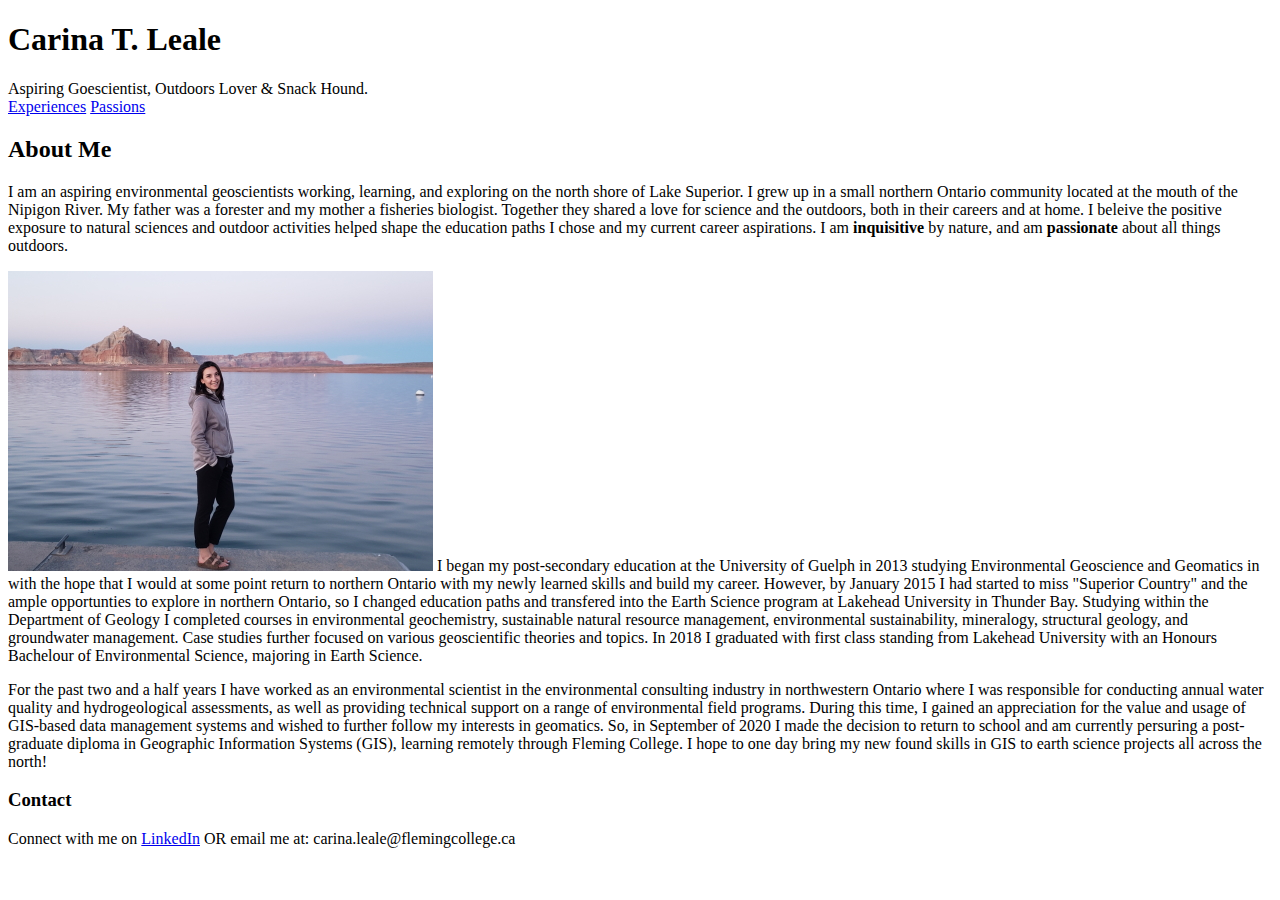
==== index.html @ 88cf0271 "Update index.html" ====
<!DOCTYPE html>

<!-- The three items I choose to include in assignment 1 are: 5 or more images, horizontal navigation bars, 2+ external links -->

<html>
	<head>
		<title>About Me</title>
		<meta
		GEOM 101: Web Design and Programming
		Project 2: Personal Webpage
		Page: index.html (About Me/Default)
		Last Modified: 18-Oct-20>
		<!-- Page set up for responsive screen, and link below to external style sheet "mystyles.css"-->
		<meta name="viewport" content="width=device-width, initial-scale=1.0">
		<link rel="stylesheet" href="mystyles.css">
	</head>


	<body>
		<div class="pagewidth">
			<!--Adding a header section modified from: https://www.w3schools.com/css/css_website_layout.asp-->
			<div class="header"> <h1>Carina T. Leale</h1>
				<div class="subtitle"> Aspiring Goescientist, Outdoors Lover & Snack Hound.</div> 	
			</div>

			<!--Navigation bar to Experiences Page and Passions Pages with relative links, modified from: https://www.w3schools.com/css/css_navbar_horizontal.asp -->
			<div class = "navbar">
				<a href="page2_experiences.html">Experiences</a>
				<a href="page3_passions.html">Passions</a>
			</div>


			<h2>About Me</h2>
				<p>I am an aspiring environmental geoscientists working, learning, and exploring on the north shore of Lake Superior. I grew up in a small northern Ontario community located at the mouth of the Nipigon River. My father was a forester and my mother a fisheries biologist. Together they shared a love for science and the outdoors, both in their careers and at home. I beleive the positive exposure to natural sciences and outdoor activities helped shape the education paths I chose and my current career aspirations. I am <b>inquisitive</b> by nature, and am <b>passionate</b> about all things outdoors. </p>

				<!--Inserting an image with a relative link adapted from: https://www.w3schools.com/html/html_images.asp-->
				<p><img src ="/image/Carina_LkPowel.jpg" class="image1" alt="Carina, Lake Powel"> I began my post-secondary education at the University of Guelph in 2013 studying Environmental Geoscience and Geomatics in with the hope that I would at some point return to northern Ontario with my newly learned skills and build my career. However, by January 2015 I had started to miss "Superior Country" and the ample opportunties to explore in northern Ontario, so I changed education paths and transfered into the Earth Science program at Lakehead University in Thunder Bay. Studying within the Department of Geology I completed courses in environmental geochemistry, sustainable natural resource management, environmental sustainability, mineralogy, structural geology, and groundwater management. Case studies further focused on various geoscientific theories and topics. In 2018 I graduated with first class standing from Lakehead University with an Honours Bachelour of Environmental Science, majoring in Earth Science. </p>

				<p>For the past two and a half years I have worked as an environmental scientist in the environmental consulting industry in northwestern Ontario where I was responsible for conducting annual water quality and hydrogeological assessments, as well as providing technical support on a range of environmental field programs. During this time, I gained an appreciation for the value and usage of GIS-based data management systems and wished to further follow my interests in geomatics. So, in September of 2020 I made the decision to return to school and am currently persuring a post-graduate diploma in Geographic Information Systems (GIS), learning remotely through Fleming College. I hope to one day bring my new found skills in GIS to  earth science projects all across the north! </p>

			<!-- Adding a footer section modified from: https://www.w3schools.com/css/css_website_layout.asp; adding external links with full paths modified from: https://www.w3schools.com/html/html_links.asp-->
			<div class="footer">
				<h3>Contact</h3>
					<div class="foot text">Connect with me on <a href ="https://www.linkedin.com/in/carina-leale42860/">LinkedIn</a>
					<span id="footerOR"> OR </span> email me at: carina.leale@flemingcollege.ca </div> 
			</div>

		</div>
	</body> 
</html>
---- mystyles.css ----

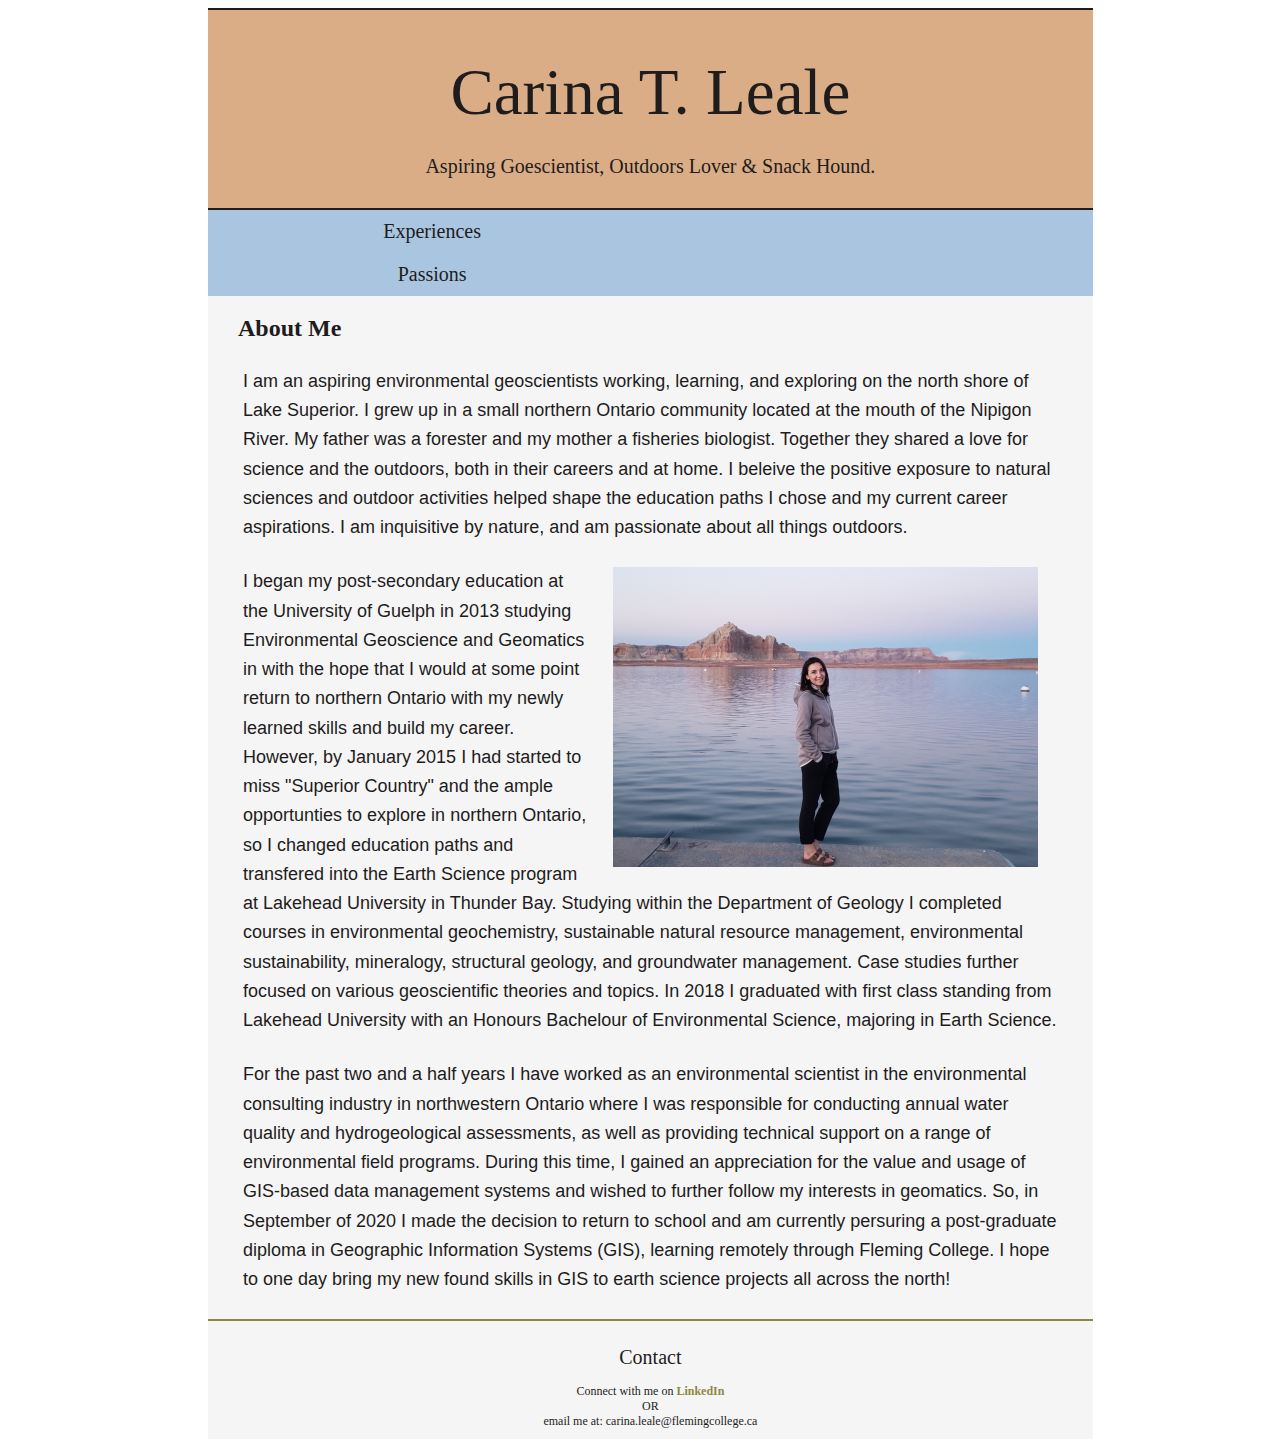
==== commit f5af5f07: "Update index.html" ====
--- a/index.html
+++ b/index.html
@@ -12,7 +12,7 @@
 		Last Modified: 18-Oct-20>
 		<!-- Page set up for responsive screen, and link below to external style sheet "mystyles.css"-->
 		<meta name="viewport" content="width=device-width, initial-scale=1.0">
-		<link rel="stylesheet" href="mystyles.css">
+		<link rel="stylesheet" href="/mystyles.css">
 	</head>
 
 
--- a/mystyles.css
+++ b/mystyles.css
@@ -1 +1,188 @@
+/*Carina Leale, Assignment2 Style Sheet*/
 
+.pagewidth {
+	width: 70%;
+	background-color: #f5f5f5;
+	margin-left:200px;}
+	
+/*page layout adapted from https://www.w3schools.com/css/css_website_layout.asp for header and footer with horizontal navigation bar*/
+/*background colour pallet inspired by "Natural & Earthy" palette on https://visme.co/blog/website-color-schemes/ and accent colours found using webapp https://imagecolorpicker.com/en/*/
+
+/*Setting up the header section with subtitle */
+	.header {
+		padding: 30px;
+		background-color: #daad86;
+		border-top: 2px #1e1c1c solid;
+		border-bottom: 2px #1e1c1c solid;}
+	h1 {
+		text-align: center;
+		font-family: lucida console;
+		font-size:65px;
+		color: #1e1c1c;
+		font-weight: normal;
+		margin-block-start: 15px;
+		margin-block-end: 15px;}
+	.subtitle {
+		text-align:center;
+		font-family: lucida console;
+		font-size: 20px;
+		color: #1e1c1c;
+		margin-block-start: 25px;
+		}
+
+/*Setting up the navigation bar section*/
+	/* Style the nav bar */
+	.navbar {
+	  overflow: hidden;
+	  background-color: #aac5e0;}
+
+	/* Style the nav bar links */
+	.navbar a {
+		float: left;
+		color: #1e1c1c;
+		display: inline-block;
+		font-family: lucida console;
+		font-size: 20px;
+		padding: 10px;
+		width: 48.4%;
+		text-align: center;
+		text-decoration: none;
+		}
+
+	/* Change color on hover */
+	.navbar a:hover {
+	  background-color: #ffffff;
+	  color: #1e1c1c;
+	}
+
+/* CSS image styling coding template from https://www.w3schools.com/css/css3_images.asp */
+	img.image1 {
+		float:right; 
+		padding-left: 20px;
+		padding-right: 20px;
+		width: 425px;
+		height: 300px;}
+	img.image2 {
+		float:right; 
+		padding-left: 20px;
+		padding-right: 35px;
+		width: 400px;
+		height: 300px;}
+
+/*body text styling adapted from Yoga with Adrienne website https://yogawithadriene.com/adriene-mishler/ */
+	p {
+		font-family: 'acumin-pro', sans-serif;
+		font-size: 18px;
+		font-weight: 200;
+		line-height: 1.625;
+		color:#1e1c1c;
+		margin-left: 35px;
+		margin-right: 35px;
+		margin-block-start: 25px;
+		margin-block-end: 25px;}
+
+h2 {
+	font-family: lucida console;
+	font-size: 24px;
+	font-weight: 900;
+	color: #1e1c1c;
+	margin-block-start: 0.5cm;
+	margin-left: 30px;
+	margin-inline-end: 1px;}
+
+/*Styleing the footer following https://www.w3schools.com/css/tryit.asp?filename=trycss_website_layout_footer */
+/* Added line breaks in footer following css <span> quidance from https://www.educative.io/edpresso/how-to-add-a-line-break-using-css-->*/
+	.footer {
+	  background-color: #f5f5f5;
+	  padding: 10px;
+	  text-align: center;
+	  color: #1e1c1c;
+	  border-top: 2px solid #8d8741;}
+
+	h3 {
+		font-family: lucida console;
+		font-size: 20px;
+		font-weight: 500;
+		color: #1e1c1c;
+		margin-top: 25px;
+		margin-bottom: 25px;
+		margin-block-start: 15px;
+		margin-block-end: 15px;}
+
+	.foot.text{
+		font-family: lucida console;
+		font-size: 12px;
+		font-weight: 500;
+		color: #1e1c1c;}
+		
+	#footerOR::before{
+		content: "\a";
+		white-space: pre;}	
+		
+	#footerOR::after{
+		content: "\a";
+		white-space: pre;}
+	.footer a{
+		color: #8d8741;
+		display: inline-block;
+		font-family: lucida console;
+		font-size: 12px;
+		text-decoration: none;
+		font-weight: 900}
+		
+/*text styling for Experiences Page */
+	h4 {
+		font-family: 'acumin-pro', sans-serif;
+		font-size: 18px;
+		font-weight: 400;
+		color: #1e1c1c;
+		margin-left: 30px;
+		margin-bottom: 25px;
+		margin-block-start: 10px;
+		margin-block-end: 10px;}
+	.exptext {
+		font-family: 'acumin-pro', sans-serif;
+		font-size: 18px;
+		font-weight: 200;
+		color: #1e1c1c;
+		margin-left: 30px;
+		margin-right: 30px;
+		margin-bottom: 25px;
+		margin-block-start: 10px;
+		margin-block-end: 20px;}
+		
+/* list formatting adapted from https://www.w3schools.com/css/css_list.asp */	
+	ul.experienceslist {
+	list-style-type: circle;
+	font-family: 'acumin-pro', sans-serif;
+	font-size: 18px;
+	font-weight: 200;
+	color: #1e1c1c;
+	margin-left: 10px;
+	margin-right: 30px;
+	margin-block-start: 10px;
+	margin-block-end: 20px;
+	}
+			  
+			  
+	p a{
+	color: #8d8741;
+	display: inline-block;
+	font-family: lucida console;
+	font-size: 18px;
+	text-decoration: none;
+	font-weight: 900}
+
+	/* slideshow HTML adapted from https://www.hyde-design.co.uk/joomla-bites/80-create-a-css-slideshow-no-javascript-required*/
+	.fling-minislide {width:100%; height:0px; padding-bottom: 70%; overflow:hidden; position:relative;}
+	.fling-minislide {width:80%; height:0px; padding-left: 10%; overflow:hidden; position:relative;}
+	.fling-minislide img{ position:absolute; animation:fling-minislide 30s infinite; opacity:0; width: 100%; height: auto;}
+
+	@keyframes fling-minislide {25%{opacity:1;} 40%{opacity:0;}}
+	.fling-minislide img:nth-child(6){animation-delay:0s;}
+	.fling-minislide img:nth-child(5){animation-delay:5s;}
+	.fling-minislide img:nth-child(4){animation-delay:10s;}
+	.fling-minislide img:nth-child(3){animation-delay:15s;}
+	.fling-minislide img:nth-child(2){animation-delay:20s;}
+	.fling-minislide img:nth-child(1){animation-delay:25s;}
+
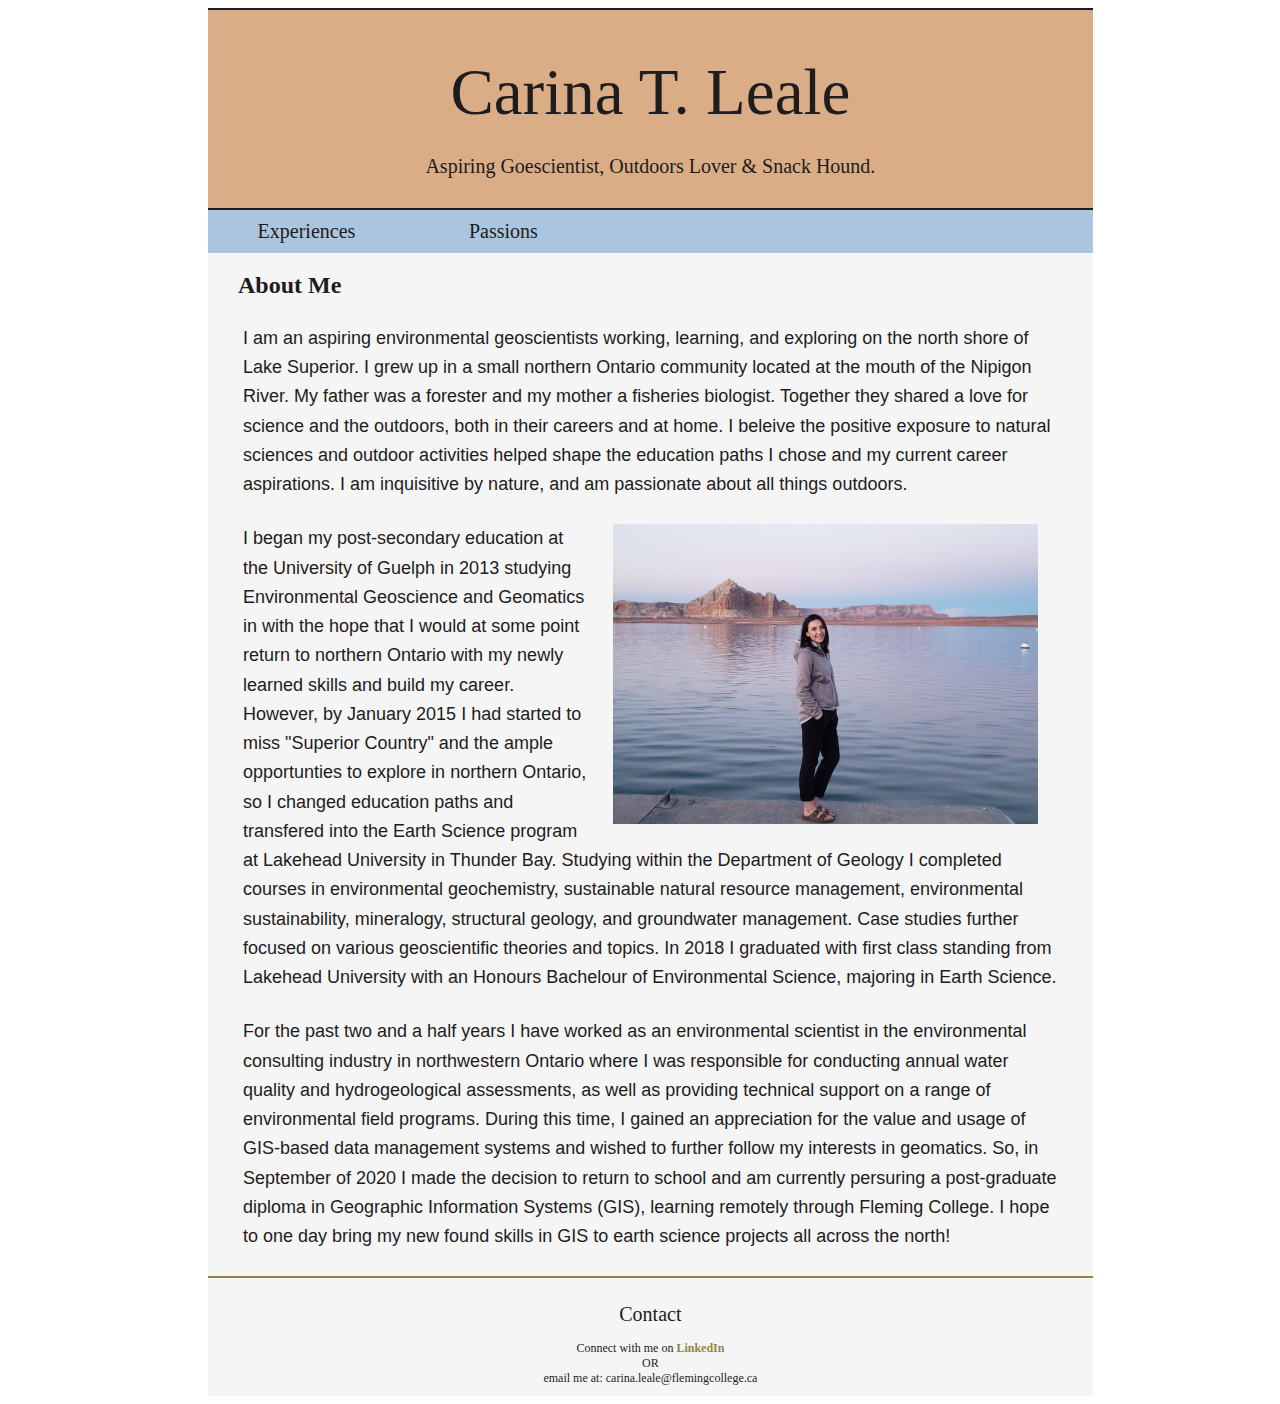
==== commit 0dd0b183: "Update index.html" ====
--- a/index.html
+++ b/index.html
@@ -2,14 +2,16 @@
 
 <!-- The three items I choose to include in assignment 1 are: 5 or more images, horizontal navigation bars, 2+ external links -->
 
-<html>
+<!--GEOM 101: Web Design and Programming
+Project 2: Personal Webpage
+Page: index.html (About Me)
+Last Modified: 18-Oct-20-->
+
+
+<html lang="en">
 	<head>
 		<title>About Me</title>
-		<meta
-		GEOM 101: Web Design and Programming
-		Project 2: Personal Webpage
-		Page: index.html (About Me/Default)
-		Last Modified: 18-Oct-20>
+		<meta charset="UTF-8">
 		<!-- Page set up for responsive screen, and link below to external style sheet "mystyles.css"-->
 		<meta name="viewport" content="width=device-width, initial-scale=1.0">
 		<link rel="stylesheet" href="/mystyles.css">
--- a/mystyles.css
+++ b/mystyles.css
@@ -1,14 +1,18 @@
-/*Carina Leale, Assignment2 Style Sheet*/
+/*Carina Leale; Assignment2; Style Sheet*/
+/*The three items I choose to include in assignment 1 are: 5 or more images, horizontal navigation bars, 2+ external links*/
 
+
+/*page layout adapted from https://www.w3schools.com/css/css_website_layout.asp for header and footer with horizontal navigation bar*/
+/*Website colour pallet inspired by "Natural & Earthy" palette on https://visme.co/blog/website-color-schemes/ and accent colours found using webapp https://imagecolorpicker.com/en/*/
+
+/*Setting up the page format*/
 .pagewidth {
 	width: 70%;
 	background-color: #f5f5f5;
 	margin-left:200px;}
-	
-/*page layout adapted from https://www.w3schools.com/css/css_website_layout.asp for header and footer with horizontal navigation bar*/
-/*background colour pallet inspired by "Natural & Earthy" palette on https://visme.co/blog/website-color-schemes/ and accent colours found using webapp https://imagecolorpicker.com/en/*/
 
-/*Setting up the header section with subtitle */
+
+/*Setting up the header section with subtitle, adapted from: https://www.w3schools.com/css/css_website_layout.asp*/
 	.header {
 		padding: 30px;
 		background-color: #daad86;
@@ -27,10 +31,9 @@
 		font-family: lucida console;
 		font-size: 20px;
 		color: #1e1c1c;
-		margin-block-start: 25px;
-		}
+		margin-block-start: 25px;}
 
-/*Setting up the navigation bar section*/
+/*Setting up the navigation bar section modified from: https://www.w3schools.com/css/css_navbar_horizontal.asp*/
 	/* Style the nav bar */
 	.navbar {
 	  overflow: hidden;
@@ -44,18 +47,16 @@
 		font-family: lucida console;
 		font-size: 20px;
 		padding: 10px;
-		width: 48.4%;
+		width: 20%;
 		text-align: center;
-		text-decoration: none;
-		}
+		text-decoration: none;}
 
 	/* Change color on hover */
 	.navbar a:hover {
-	  background-color: #ffffff;
-	  color: #1e1c1c;
-	}
+	  background-color: #1e1c1c;
+	  color:#aac5e0;}
 
-/* CSS image styling coding template from https://www.w3schools.com/css/css3_images.asp */
+/*CSS image styling coding adapted from: https://www.w3schools.com/css/css3_images.asp*/
 	img.image1 {
 		float:right; 
 		padding-left: 20px;
@@ -69,7 +70,7 @@
 		width: 400px;
 		height: 300px;}
 
-/*body text styling adapted from Yoga with Adrienne website https://yogawithadriene.com/adriene-mishler/ */
+/*Body text font styling inspired from: Yoga with Adrienne website https://yogawithadriene.com/adriene-mishler/ */
 	p {
 		font-family: 'acumin-pro', sans-serif;
 		font-size: 18px;
@@ -81,24 +82,22 @@
 		margin-block-start: 25px;
 		margin-block-end: 25px;}
 
-h2 {
-	font-family: lucida console;
-	font-size: 24px;
-	font-weight: 900;
-	color: #1e1c1c;
-	margin-block-start: 0.5cm;
-	margin-left: 30px;
-	margin-inline-end: 1px;}
+	h2 {
+		font-family: lucida console;
+		font-size: 24px;
+		font-weight: 900;
+		color: #1e1c1c;
+		margin-block-start: 0.5cm;
+		margin-left: 30px;
+		margin-inline-end: 1px;}
 
-/*Styleing the footer following https://www.w3schools.com/css/tryit.asp?filename=trycss_website_layout_footer */
-/* Added line breaks in footer following css <span> quidance from https://www.educative.io/edpresso/how-to-add-a-line-break-using-css-->*/
+/*Styling the footer modifed from: https://www.w3schools.com/css/tryit.asp?filename=trycss_website_layout_footer */
 	.footer {
 	  background-color: #f5f5f5;
 	  padding: 10px;
 	  text-align: center;
 	  color: #1e1c1c;
 	  border-top: 2px solid #8d8741;}
-
 	h3 {
 		font-family: lucida console;
 		font-size: 20px;
@@ -108,13 +107,13 @@
 		margin-bottom: 25px;
 		margin-block-start: 15px;
 		margin-block-end: 15px;}
-
 	.foot.text{
 		font-family: lucida console;
 		font-size: 12px;
 		font-weight: 500;
 		color: #1e1c1c;}
 		
+/*Added line breaks in footer following css <span> quidance from: https://www.educative.io/edpresso/how-to-add-a-line-break-using-css-->*/
 	#footerOR::before{
 		content: "\a";
 		white-space: pre;}	
@@ -130,7 +129,7 @@
 		text-decoration: none;
 		font-weight: 900}
 		
-/*text styling for Experiences Page */
+/*Additional text styling for Experiences Page*/
 	h4 {
 		font-family: 'acumin-pro', sans-serif;
 		font-size: 18px;
@@ -151,7 +150,7 @@
 		margin-block-start: 10px;
 		margin-block-end: 20px;}
 		
-/* list formatting adapted from https://www.w3schools.com/css/css_list.asp */	
+/*CSS list formatting adapted from: https://www.w3schools.com/css/css_list.asp */	
 	ul.experienceslist {
 	list-style-type: circle;
 	font-family: 'acumin-pro', sans-serif;
@@ -161,10 +160,8 @@
 	margin-left: 10px;
 	margin-right: 30px;
 	margin-block-start: 10px;
-	margin-block-end: 20px;
-	}
-			  
-			  
+	margin-block-end: 20px;}
+			  		  
 	p a{
 	color: #8d8741;
 	display: inline-block;
@@ -173,7 +170,7 @@
 	text-decoration: none;
 	font-weight: 900}
 
-	/* slideshow HTML adapted from https://www.hyde-design.co.uk/joomla-bites/80-create-a-css-slideshow-no-javascript-required*/
+/*Image slideshow adapted from: https://www.hyde-design.co.uk/joomla-bites/80-create-a-css-slideshow-no-javascript-required*/
 	.fling-minislide {width:100%; height:0px; padding-bottom: 70%; overflow:hidden; position:relative;}
 	.fling-minislide {width:80%; height:0px; padding-left: 10%; overflow:hidden; position:relative;}
 	.fling-minislide img{ position:absolute; animation:fling-minislide 30s infinite; opacity:0; width: 100%; height: auto;}
@@ -185,4 +182,3 @@
 	.fling-minislide img:nth-child(3){animation-delay:15s;}
 	.fling-minislide img:nth-child(2){animation-delay:20s;}
 	.fling-minislide img:nth-child(1){animation-delay:25s;}
-
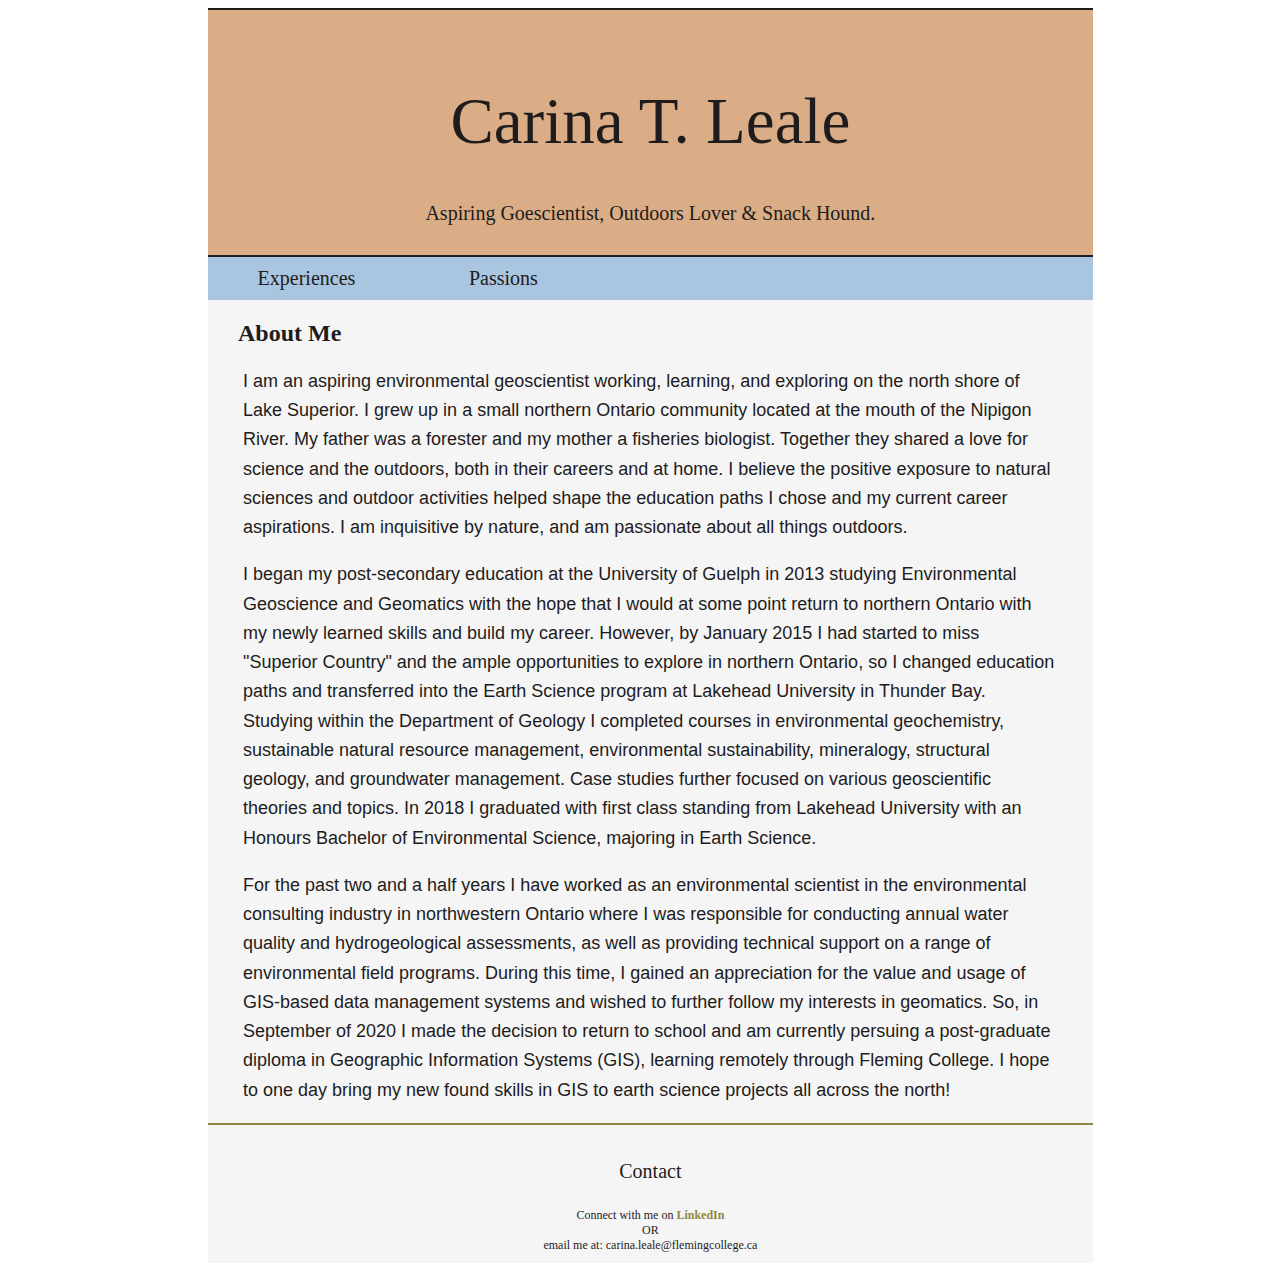
==== commit 5736a304: "Update index.html" ====
--- a/index.html
+++ b/index.html
@@ -14,7 +14,7 @@
 		<meta charset="UTF-8">
 		<!-- Page set up for responsive screen, and link below to external style sheet "mystyles.css"-->
 		<meta name="viewport" content="width=device-width, initial-scale=1.0">
-		<link rel="stylesheet" href="/mystyles.css">
+		<link rel="stylesheet" href="mystyles.css">
 	</head>
 
 
@@ -33,12 +33,12 @@
 
 
 			<h2>About Me</h2>
-				<p>I am an aspiring environmental geoscientists working, learning, and exploring on the north shore of Lake Superior. I grew up in a small northern Ontario community located at the mouth of the Nipigon River. My father was a forester and my mother a fisheries biologist. Together they shared a love for science and the outdoors, both in their careers and at home. I beleive the positive exposure to natural sciences and outdoor activities helped shape the education paths I chose and my current career aspirations. I am <b>inquisitive</b> by nature, and am <b>passionate</b> about all things outdoors. </p>
+				<p>I am an aspiring environmental geoscientist working, learning, and exploring on the north shore of Lake Superior. I grew up in a small northern Ontario community located at the mouth of the Nipigon River. My father was a forester and my mother a fisheries biologist. Together they shared a love for science and the outdoors, both in their careers and at home. I believe the positive exposure to natural sciences and outdoor activities helped shape the education paths I chose and my current career aspirations. I am <b>inquisitive</b> by nature, and am <b>passionate</b> about all things outdoors. </p>
 
 				<!--Inserting an image with a relative link adapted from: https://www.w3schools.com/html/html_images.asp-->
-				<p><img src ="/image/Carina_LkPowel.jpg" class="image1" alt="Carina, Lake Powel"> I began my post-secondary education at the University of Guelph in 2013 studying Environmental Geoscience and Geomatics in with the hope that I would at some point return to northern Ontario with my newly learned skills and build my career. However, by January 2015 I had started to miss "Superior Country" and the ample opportunties to explore in northern Ontario, so I changed education paths and transfered into the Earth Science program at Lakehead University in Thunder Bay. Studying within the Department of Geology I completed courses in environmental geochemistry, sustainable natural resource management, environmental sustainability, mineralogy, structural geology, and groundwater management. Case studies further focused on various geoscientific theories and topics. In 2018 I graduated with first class standing from Lakehead University with an Honours Bachelour of Environmental Science, majoring in Earth Science. </p>
+				<p></img src ="image/Carina_LkPowel.jpg" class="image1" alt="Carina, Lake Powel"> I began my post-secondary education at the University of Guelph in 2013 studying Environmental Geoscience and Geomatics with the hope that I would at some point return to northern Ontario with my newly learned skills and build my career. However, by January 2015 I had started to miss "Superior Country" and the ample opportunities to explore in northern Ontario, so I changed education paths and transferred into the Earth Science program at Lakehead University in Thunder Bay. Studying within the Department of Geology I completed courses in environmental geochemistry, sustainable natural resource management, environmental sustainability, mineralogy, structural geology, and groundwater management. Case studies further focused on various geoscientific theories and topics. In 2018 I graduated with first class standing from Lakehead University with an Honours Bachelor of Environmental Science, majoring in Earth Science. </p>
 
-				<p>For the past two and a half years I have worked as an environmental scientist in the environmental consulting industry in northwestern Ontario where I was responsible for conducting annual water quality and hydrogeological assessments, as well as providing technical support on a range of environmental field programs. During this time, I gained an appreciation for the value and usage of GIS-based data management systems and wished to further follow my interests in geomatics. So, in September of 2020 I made the decision to return to school and am currently persuring a post-graduate diploma in Geographic Information Systems (GIS), learning remotely through Fleming College. I hope to one day bring my new found skills in GIS to  earth science projects all across the north! </p>
+				<p>For the past two and a half years I have worked as an environmental scientist in the environmental consulting industry in northwestern Ontario where I was responsible for conducting annual water quality and hydrogeological assessments, as well as providing technical support on a range of environmental field programs. During this time, I gained an appreciation for the value and usage of GIS-based data management systems and wished to further follow my interests in geomatics. So, in September of 2020 I made the decision to return to school and am currently persuing a post-graduate diploma in Geographic Information Systems (GIS), learning remotely through Fleming College. I hope to one day bring my new found skills in GIS to  earth science projects all across the north! </p>
 
 			<!-- Adding a footer section modified from: https://www.w3schools.com/css/css_website_layout.asp; adding external links with full paths modified from: https://www.w3schools.com/html/html_links.asp-->
 			<div class="footer">
--- a/mystyles.css
+++ b/mystyles.css
@@ -20,18 +20,15 @@
 		border-bottom: 2px #1e1c1c solid;}
 	h1 {
 		text-align: center;
-		font-family: lucida console;
+		font-family: "lucida console";
 		font-size:65px;
 		color: #1e1c1c;
-		font-weight: normal;
-		margin-block-start: 15px;
-		margin-block-end: 15px;}
+		font-weight: normal;}
 	.subtitle {
 		text-align:center;
-		font-family: lucida console;
+		font-family: "lucida console";
 		font-size: 20px;
-		color: #1e1c1c;
-		margin-block-start: 25px;}
+		color: #1e1c1c;}
 
 /*Setting up the navigation bar section modified from: https://www.w3schools.com/css/css_navbar_horizontal.asp*/
 	/* Style the nav bar */
@@ -44,7 +41,7 @@
 		float: left;
 		color: #1e1c1c;
 		display: inline-block;
-		font-family: lucida console;
+		font-family: "lucida console";
 		font-size: 20px;
 		padding: 10px;
 		width: 20%;
@@ -78,18 +75,14 @@
 		line-height: 1.625;
 		color:#1e1c1c;
 		margin-left: 35px;
-		margin-right: 35px;
-		margin-block-start: 25px;
-		margin-block-end: 25px;}
+		margin-right: 35px;}
 
 	h2 {
-		font-family: lucida console;
+		font-family: "lucida console";
 		font-size: 24px;
 		font-weight: 900;
 		color: #1e1c1c;
-		margin-block-start: 0.5cm;
-		margin-left: 30px;
-		margin-inline-end: 1px;}
+		margin-left: 30px;}
 
 /*Styling the footer modifed from: https://www.w3schools.com/css/tryit.asp?filename=trycss_website_layout_footer */
 	.footer {
@@ -99,16 +92,14 @@
 	  color: #1e1c1c;
 	  border-top: 2px solid #8d8741;}
 	h3 {
-		font-family: lucida console;
+		font-family: "lucida console";
 		font-size: 20px;
 		font-weight: 500;
 		color: #1e1c1c;
 		margin-top: 25px;
-		margin-bottom: 25px;
-		margin-block-start: 15px;
-		margin-block-end: 15px;}
+		margin-bottom: 25px;}
 	.foot.text{
-		font-family: lucida console;
+		font-family: "lucida console";
 		font-size: 12px;
 		font-weight: 500;
 		color: #1e1c1c;}
@@ -124,7 +115,7 @@
 	.footer a{
 		color: #8d8741;
 		display: inline-block;
-		font-family: lucida console;
+		font-family: "lucida console";
 		font-size: 12px;
 		text-decoration: none;
 		font-weight: 900}
@@ -136,9 +127,7 @@
 		font-weight: 400;
 		color: #1e1c1c;
 		margin-left: 30px;
-		margin-bottom: 25px;
-		margin-block-start: 10px;
-		margin-block-end: 10px;}
+		margin-bottom: 25px;}
 	.exptext {
 		font-family: 'acumin-pro', sans-serif;
 		font-size: 18px;
@@ -146,9 +135,7 @@
 		color: #1e1c1c;
 		margin-left: 30px;
 		margin-right: 30px;
-		margin-bottom: 25px;
-		margin-block-start: 10px;
-		margin-block-end: 20px;}
+		margin-bottom: 25px;}
 		
 /*CSS list formatting adapted from: https://www.w3schools.com/css/css_list.asp */	
 	ul.experienceslist {
@@ -158,14 +145,12 @@
 	font-weight: 200;
 	color: #1e1c1c;
 	margin-left: 10px;
-	margin-right: 30px;
-	margin-block-start: 10px;
-	margin-block-end: 20px;}
+	margin-right: 30px;}
 			  		  
 	p a{
 	color: #8d8741;
 	display: inline-block;
-	font-family: lucida console;
+	font-family: "lucida console";
 	font-size: 18px;
 	text-decoration: none;
 	font-weight: 900}
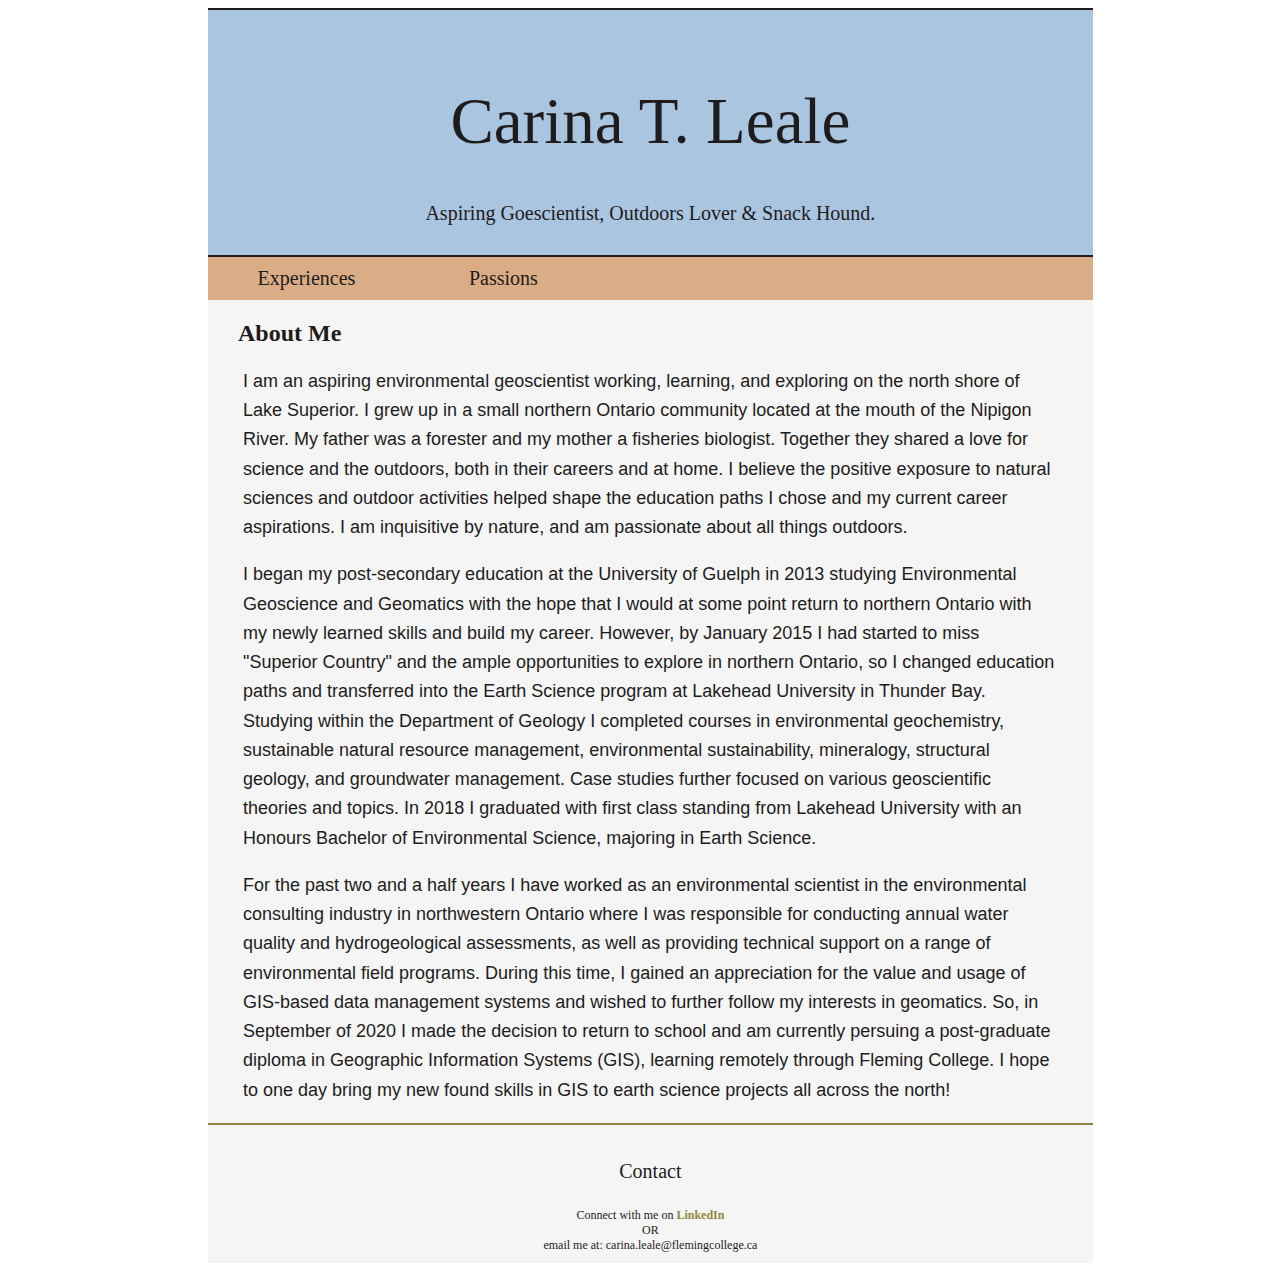
==== commit b73c3e54: "Update index.html" ====
--- a/index.html
+++ b/index.html
@@ -36,7 +36,7 @@
 				<p>I am an aspiring environmental geoscientist working, learning, and exploring on the north shore of Lake Superior. I grew up in a small northern Ontario community located at the mouth of the Nipigon River. My father was a forester and my mother a fisheries biologist. Together they shared a love for science and the outdoors, both in their careers and at home. I believe the positive exposure to natural sciences and outdoor activities helped shape the education paths I chose and my current career aspirations. I am <b>inquisitive</b> by nature, and am <b>passionate</b> about all things outdoors. </p>
 
 				<!--Inserting an image with a relative link adapted from: https://www.w3schools.com/html/html_images.asp-->
-				<p></img src ="image/Carina_LkPowel.jpg" class="image1" alt="Carina, Lake Powel"> I began my post-secondary education at the University of Guelph in 2013 studying Environmental Geoscience and Geomatics with the hope that I would at some point return to northern Ontario with my newly learned skills and build my career. However, by January 2015 I had started to miss "Superior Country" and the ample opportunities to explore in northern Ontario, so I changed education paths and transferred into the Earth Science program at Lakehead University in Thunder Bay. Studying within the Department of Geology I completed courses in environmental geochemistry, sustainable natural resource management, environmental sustainability, mineralogy, structural geology, and groundwater management. Case studies further focused on various geoscientific theories and topics. In 2018 I graduated with first class standing from Lakehead University with an Honours Bachelor of Environmental Science, majoring in Earth Science. </p>
+				<p></img src ="/image/Carina_LkPowel.jpg" class="image1" alt="Carina, Lake Powel"> I began my post-secondary education at the University of Guelph in 2013 studying Environmental Geoscience and Geomatics with the hope that I would at some point return to northern Ontario with my newly learned skills and build my career. However, by January 2015 I had started to miss "Superior Country" and the ample opportunities to explore in northern Ontario, so I changed education paths and transferred into the Earth Science program at Lakehead University in Thunder Bay. Studying within the Department of Geology I completed courses in environmental geochemistry, sustainable natural resource management, environmental sustainability, mineralogy, structural geology, and groundwater management. Case studies further focused on various geoscientific theories and topics. In 2018 I graduated with first class standing from Lakehead University with an Honours Bachelor of Environmental Science, majoring in Earth Science. </p>
 
 				<p>For the past two and a half years I have worked as an environmental scientist in the environmental consulting industry in northwestern Ontario where I was responsible for conducting annual water quality and hydrogeological assessments, as well as providing technical support on a range of environmental field programs. During this time, I gained an appreciation for the value and usage of GIS-based data management systems and wished to further follow my interests in geomatics. So, in September of 2020 I made the decision to return to school and am currently persuing a post-graduate diploma in Geographic Information Systems (GIS), learning remotely through Fleming College. I hope to one day bring my new found skills in GIS to  earth science projects all across the north! </p>
 
--- a/mystyles.css
+++ b/mystyles.css
@@ -15,7 +15,7 @@
 /*Setting up the header section with subtitle, adapted from: https://www.w3schools.com/css/css_website_layout.asp*/
 	.header {
 		padding: 30px;
-		background-color: #daad86;
+		background-color: #aac5e0;
 		border-top: 2px #1e1c1c solid;
 		border-bottom: 2px #1e1c1c solid;}
 	h1 {
@@ -34,7 +34,7 @@
 	/* Style the nav bar */
 	.navbar {
 	  overflow: hidden;
-	  background-color: #aac5e0;}
+	  background-color: #daad86;}
 
 	/* Style the nav bar links */
 	.navbar a {
@@ -51,7 +51,7 @@
 	/* Change color on hover */
 	.navbar a:hover {
 	  background-color: #1e1c1c;
-	  color:#aac5e0;}
+	  color:#daad86;}
 
 /*CSS image styling coding adapted from: https://www.w3schools.com/css/css3_images.asp*/
 	img.image1 {
@@ -167,3 +167,4 @@
 	.fling-minislide img:nth-child(3){animation-delay:15s;}
 	.fling-minislide img:nth-child(2){animation-delay:20s;}
 	.fling-minislide img:nth-child(1){animation-delay:25s;}
+
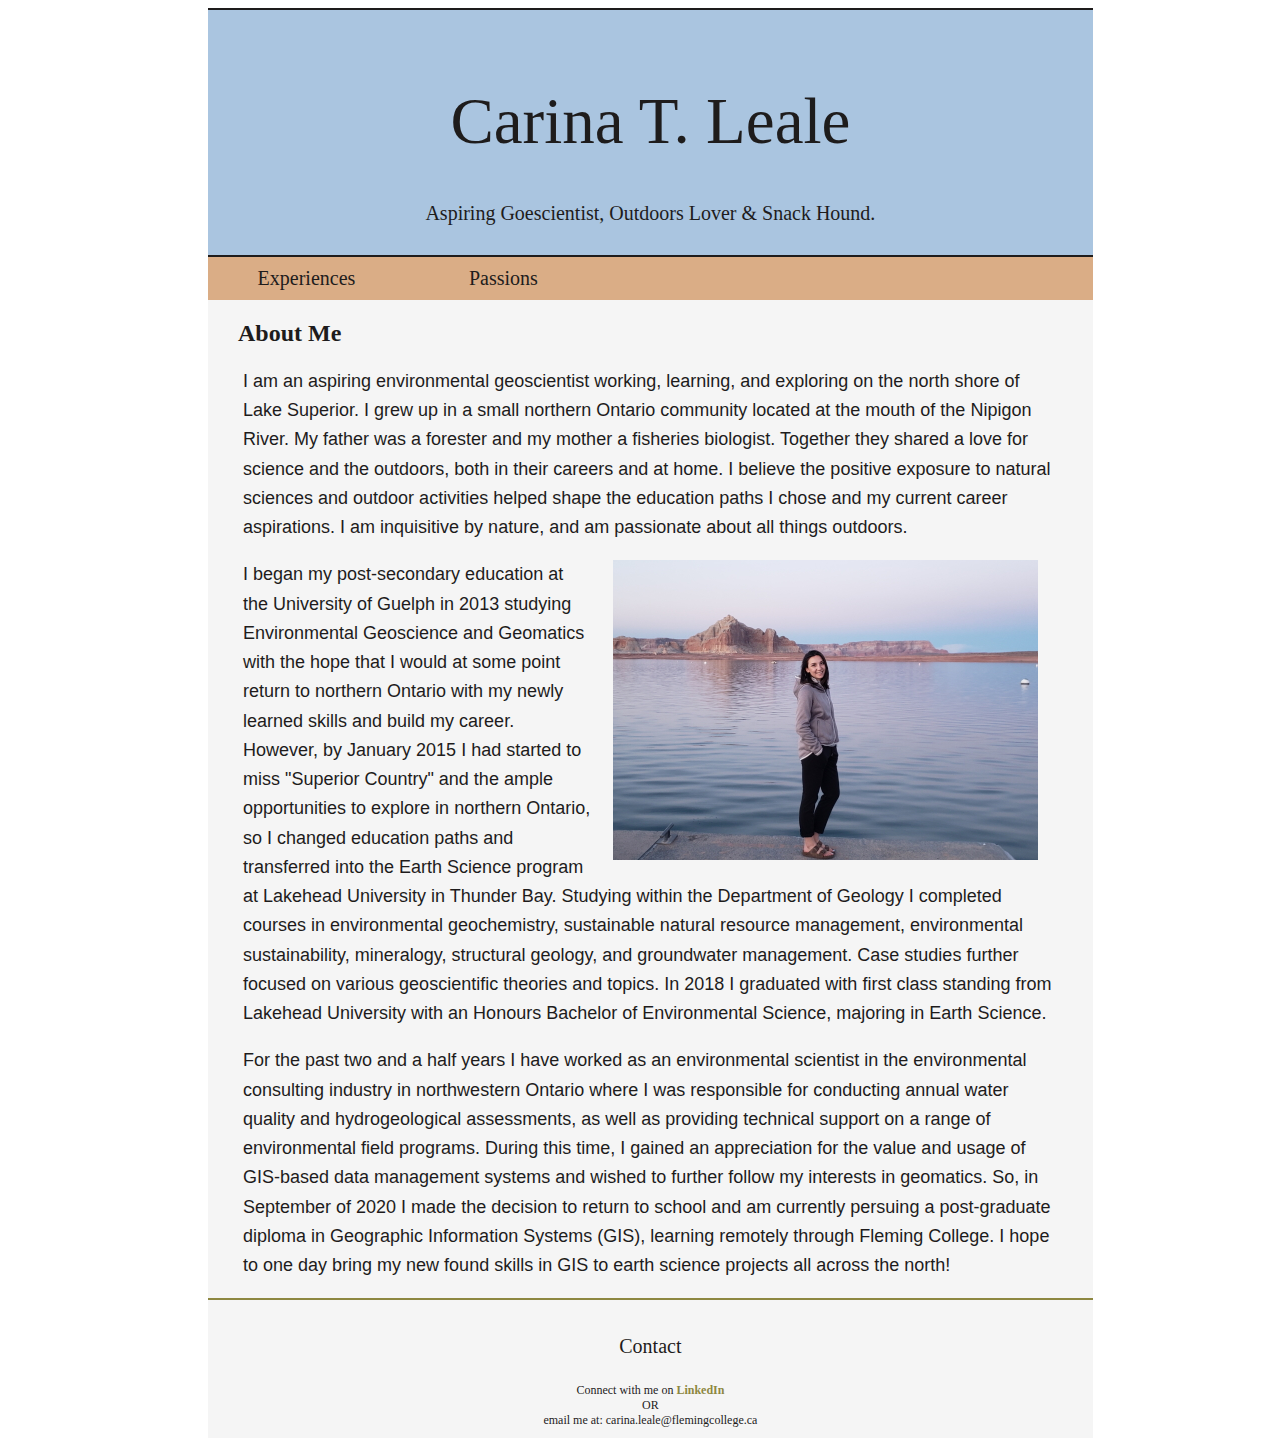
==== commit bcb50ba3: "Update index.html" ====
--- a/index.html
+++ b/index.html
@@ -14,7 +14,7 @@
 		<meta charset="UTF-8">
 		<!-- Page set up for responsive screen, and link below to external style sheet "mystyles.css"-->
 		<meta name="viewport" content="width=device-width, initial-scale=1.0">
-		<link rel="stylesheet" href="mystyles.css">
+		<link rel="stylesheet" href="/mystyles.css">
 	</head>
 
 
@@ -36,7 +36,7 @@
 				<p>I am an aspiring environmental geoscientist working, learning, and exploring on the north shore of Lake Superior. I grew up in a small northern Ontario community located at the mouth of the Nipigon River. My father was a forester and my mother a fisheries biologist. Together they shared a love for science and the outdoors, both in their careers and at home. I believe the positive exposure to natural sciences and outdoor activities helped shape the education paths I chose and my current career aspirations. I am <b>inquisitive</b> by nature, and am <b>passionate</b> about all things outdoors. </p>
 
 				<!--Inserting an image with a relative link adapted from: https://www.w3schools.com/html/html_images.asp-->
-				<p></img src ="/image/Carina_LkPowel.jpg" class="image1" alt="Carina, Lake Powel"> I began my post-secondary education at the University of Guelph in 2013 studying Environmental Geoscience and Geomatics with the hope that I would at some point return to northern Ontario with my newly learned skills and build my career. However, by January 2015 I had started to miss "Superior Country" and the ample opportunities to explore in northern Ontario, so I changed education paths and transferred into the Earth Science program at Lakehead University in Thunder Bay. Studying within the Department of Geology I completed courses in environmental geochemistry, sustainable natural resource management, environmental sustainability, mineralogy, structural geology, and groundwater management. Case studies further focused on various geoscientific theories and topics. In 2018 I graduated with first class standing from Lakehead University with an Honours Bachelor of Environmental Science, majoring in Earth Science. </p>
+				<p><img src ="/image/Carina_LkPowel.jpg" class="image1" alt="Carina, Lake Powel"> I began my post-secondary education at the University of Guelph in 2013 studying Environmental Geoscience and Geomatics with the hope that I would at some point return to northern Ontario with my newly learned skills and build my career. However, by January 2015 I had started to miss "Superior Country" and the ample opportunities to explore in northern Ontario, so I changed education paths and transferred into the Earth Science program at Lakehead University in Thunder Bay. Studying within the Department of Geology I completed courses in environmental geochemistry, sustainable natural resource management, environmental sustainability, mineralogy, structural geology, and groundwater management. Case studies further focused on various geoscientific theories and topics. In 2018 I graduated with first class standing from Lakehead University with an Honours Bachelor of Environmental Science, majoring in Earth Science. </p>
 
 				<p>For the past two and a half years I have worked as an environmental scientist in the environmental consulting industry in northwestern Ontario where I was responsible for conducting annual water quality and hydrogeological assessments, as well as providing technical support on a range of environmental field programs. During this time, I gained an appreciation for the value and usage of GIS-based data management systems and wished to further follow my interests in geomatics. So, in September of 2020 I made the decision to return to school and am currently persuing a post-graduate diploma in Geographic Information Systems (GIS), learning remotely through Fleming College. I hope to one day bring my new found skills in GIS to  earth science projects all across the north! </p>
 
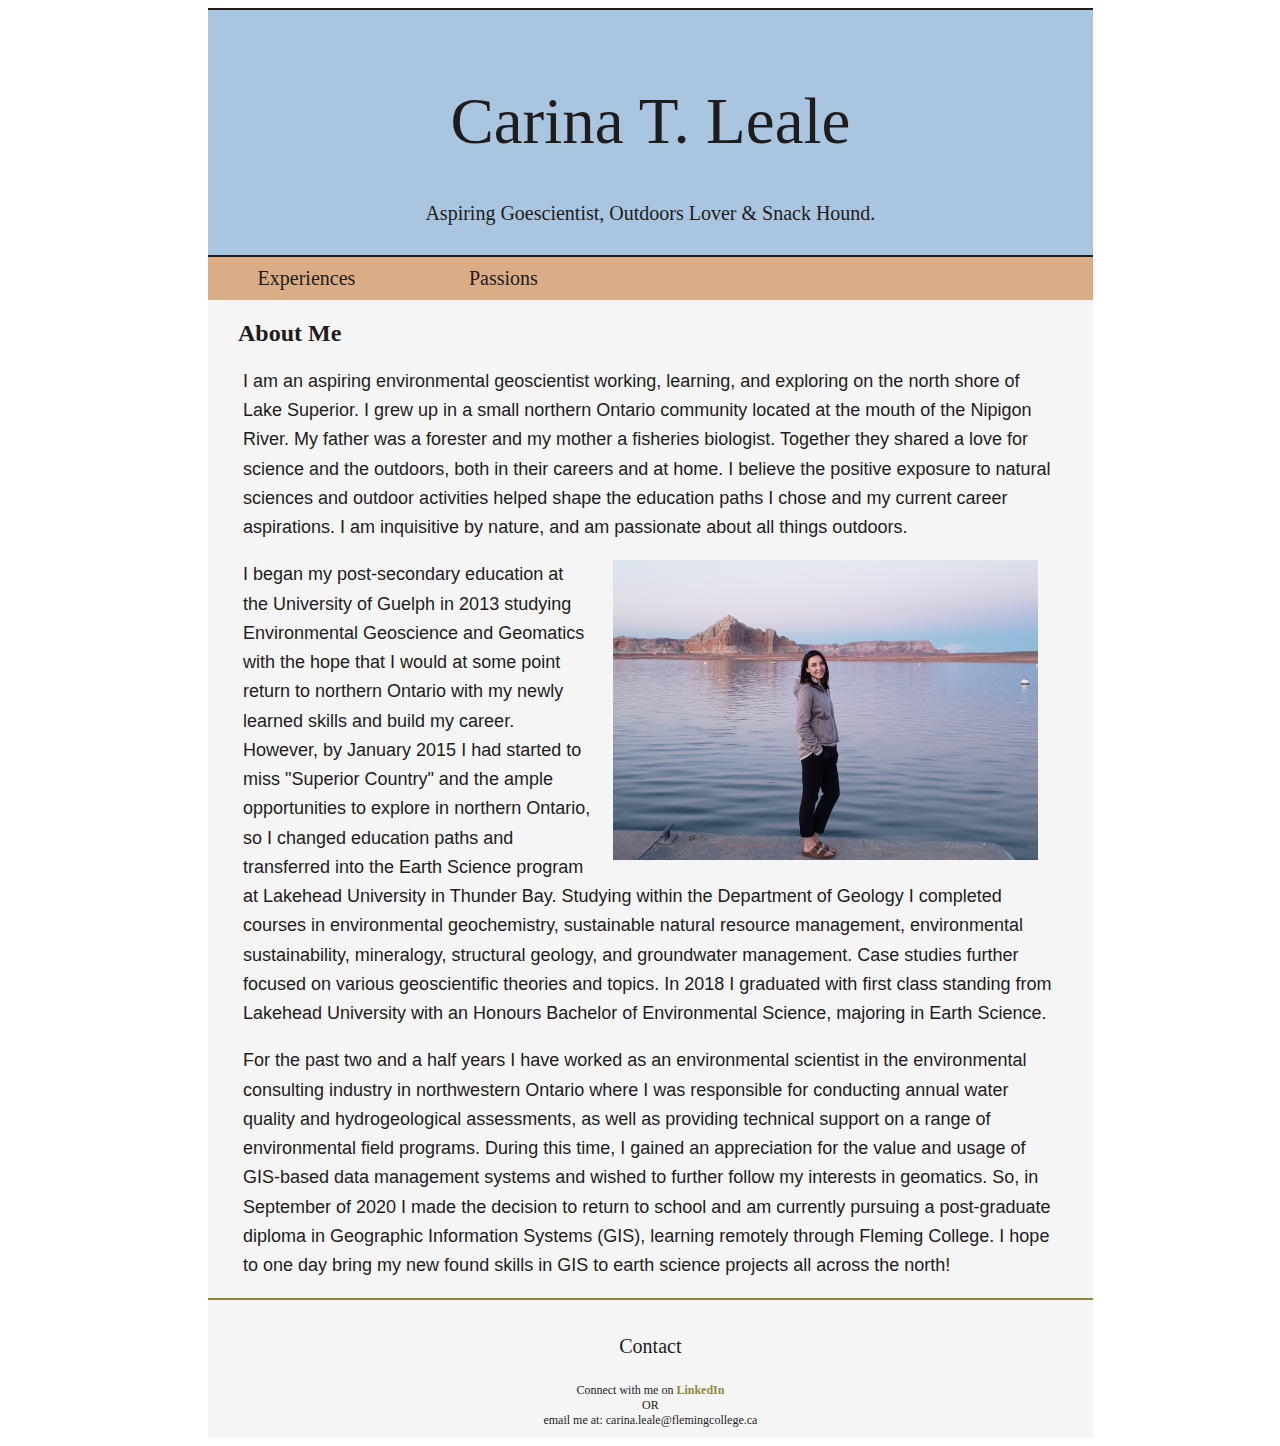
==== commit 91e90cb7: "Update index.html" ====
--- a/index.html
+++ b/index.html
@@ -38,7 +38,7 @@
 				<!--Inserting an image with a relative link adapted from: https://www.w3schools.com/html/html_images.asp-->
 				<p><img src ="/image/Carina_LkPowel.jpg" class="image1" alt="Carina, Lake Powel"> I began my post-secondary education at the University of Guelph in 2013 studying Environmental Geoscience and Geomatics with the hope that I would at some point return to northern Ontario with my newly learned skills and build my career. However, by January 2015 I had started to miss "Superior Country" and the ample opportunities to explore in northern Ontario, so I changed education paths and transferred into the Earth Science program at Lakehead University in Thunder Bay. Studying within the Department of Geology I completed courses in environmental geochemistry, sustainable natural resource management, environmental sustainability, mineralogy, structural geology, and groundwater management. Case studies further focused on various geoscientific theories and topics. In 2018 I graduated with first class standing from Lakehead University with an Honours Bachelor of Environmental Science, majoring in Earth Science. </p>
 
-				<p>For the past two and a half years I have worked as an environmental scientist in the environmental consulting industry in northwestern Ontario where I was responsible for conducting annual water quality and hydrogeological assessments, as well as providing technical support on a range of environmental field programs. During this time, I gained an appreciation for the value and usage of GIS-based data management systems and wished to further follow my interests in geomatics. So, in September of 2020 I made the decision to return to school and am currently persuing a post-graduate diploma in Geographic Information Systems (GIS), learning remotely through Fleming College. I hope to one day bring my new found skills in GIS to  earth science projects all across the north! </p>
+				<p>For the past two and a half years I have worked as an environmental scientist in the environmental consulting industry in northwestern Ontario where I was responsible for conducting annual water quality and hydrogeological assessments, as well as providing technical support on a range of environmental field programs. During this time, I gained an appreciation for the value and usage of GIS-based data management systems and wished to further follow my interests in geomatics. So, in September of 2020 I made the decision to return to school and am currently pursuing a post-graduate diploma in Geographic Information Systems (GIS), learning remotely through Fleming College. I hope to one day bring my new found skills in GIS to  earth science projects all across the north! </p>
 
 			<!-- Adding a footer section modified from: https://www.w3schools.com/css/css_website_layout.asp; adding external links with full paths modified from: https://www.w3schools.com/html/html_links.asp-->
 			<div class="footer">
